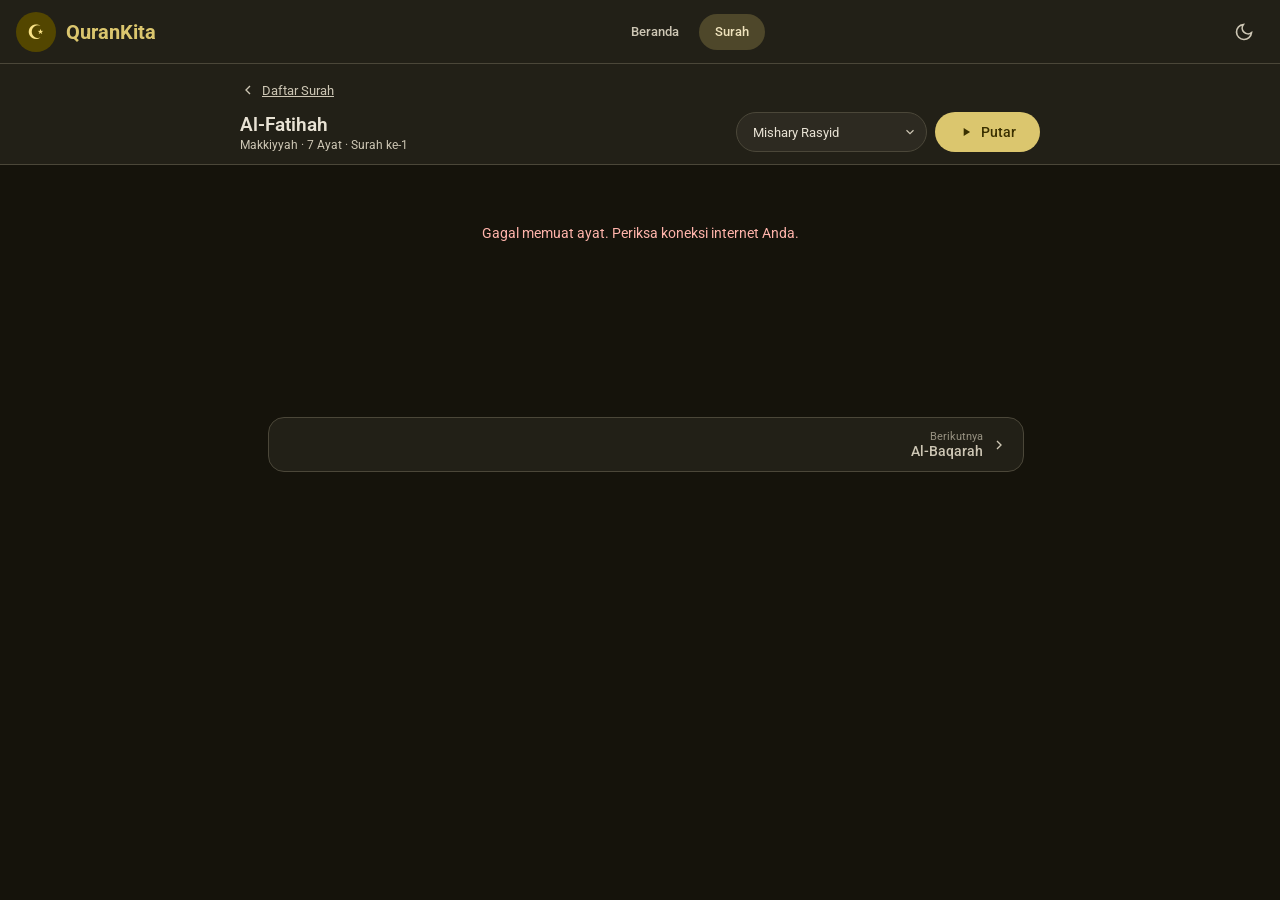
==== surah.html @ cbcd1671 "commit" ====
<!DOCTYPE html>
<html lang="id">
<head>
  <meta charset="UTF-8"/>
  <meta name="viewport" content="width=device-width, initial-scale=1, viewport-fit=cover"/>
  <meta name="theme-color" content="#150F0B" id="themeColor"/>
  <meta name="description" content="Baca dan dengarkan surah Al-Quran dengan terjemahan suara bahasa Indonesia — QuranKita.id"/>
  <title>QuranKita.id</title>

  <!-- Preconnect -->
  <link rel="preconnect" href="https://fonts.googleapis.com"/>
  <link rel="preconnect" href="https://fonts.gstatic.com" crossorigin/>
  <link rel="preconnect" href="https://api.alquran.cloud"/>
  <link rel="preconnect" href="https://archive.org"/>

  <!-- Fonts -->
  <link href="https://fonts.googleapis.com/css2?family=Noto+Naskh+Arabic:wght@400;700&family=Roboto:wght@400;500;700&display=swap" rel="stylesheet"/>

  <!-- CSS -->
  <link rel="stylesheet" href="./css/theme.css"/>
  <link rel="stylesheet" href="./css/main.css"/>
</head>
<body>

<!-- TOP APP BAR -->
<header class="top-bar" id="topBar" role="banner">
  <a class="bar-brand" href="./index.html" aria-label="QuranKita Beranda">
    <div class="bar-icon" aria-hidden="true">☪</div>
    <span class="bar-title">QuranKita</span>
  </a>
  <nav class="nav-tabs" aria-label="Navigasi utama">
    <button class="nav-tab" onclick="window.location.href='./index.html'">Beranda</button>
    <button class="nav-tab active" aria-current="page">Surah</button>
  </nav>
  <button class="icon-btn" id="themeBtn" aria-label="Ganti tema">
    <svg id="iMoon" width="20" height="20" viewBox="0 0 24 24" fill="none" stroke="currentColor" stroke-width="2" aria-hidden="true">
      <path d="M21 12.79A9 9 0 1 1 11.21 3 7 7 0 0 0 21 12.79z"/>
    </svg>
    <svg id="iSun" width="20" height="20" viewBox="0 0 24 24" fill="none" stroke="currentColor" stroke-width="2" style="display:none" aria-hidden="true">
      <circle cx="12" cy="12" r="5"/>
      <line x1="12" y1="1" x2="12" y2="3"/><line x1="12" y1="21" x2="12" y2="23"/>
      <line x1="4.22" y1="4.22" x2="5.64" y2="5.64"/><line x1="18.36" y1="18.36" x2="19.78" y2="19.78"/>
      <line x1="1" y1="12" x2="3" y2="12"/><line x1="21" y1="12" x2="23" y2="12"/>
      <line x1="4.22" y1="19.78" x2="5.64" y2="18.36"/><line x1="18.36" y1="5.64" x2="19.78" y2="4.22"/>
    </svg>
  </button>
</header>

<!-- SURAH PAGE -->
<main class="page-surah">

  <!-- STICKY SURAH HEADER -->
  <div class="surah-top" role="region" aria-label="Informasi surah">
    <div class="surah-top-inner">
      <a class="back-btn" href="./index.html" aria-label="Kembali ke daftar surah">
        <svg width="16" height="16" viewBox="0 0 24 24" fill="none" stroke="currentColor" stroke-width="2" aria-hidden="true">
          <path d="m15 18-6-6 6-6"/>
        </svg>
        Daftar Surah
      </a>
      <div class="surah-info">
        <div class="surah-info-left">
          <h1 id="hdrName">—</h1>
          <div class="meta" id="hdrMeta">—</div>
        </div>
        <div class="surah-info-right">
          <!-- Pilih Qari -->
          <div class="select-wrap">
            <select class="qari-sel" id="qariSel" aria-label="Pilih qari">
              <option value="mishary">Mishary Rasyid</option>
              <option value="sudais">Abdurrahman As-Sudais</option>
              <option value="ghamidi">Saad Al-Ghamidi</option>
            </select>
            <svg class="sel-arrow" width="14" height="14" viewBox="0 0 24 24" fill="none" stroke="currentColor" stroke-width="2" aria-hidden="true">
              <path d="m6 9 6 6 6-6"/>
            </svg>
          </div>
          <!-- Tombol Putar -->
          <button class="btn-filled" id="btnPutar" aria-label="Putar surah ini">
            <svg width="14" height="14" viewBox="0 0 24 24" fill="currentColor" aria-hidden="true">
              <path d="M8 5v14l11-7z"/>
            </svg>
            Putar
          </button>
        </div>
      </div>
    </div>
  </div>

  <!-- BISMILLAH -->
  <div class="bismillah" id="bismillahEl" style="display:none" aria-label="Bismillahirrahmanirrahim" lang="ar">
    بِسْمِ ٱللَّهِ ٱلرَّحْمَٰنِ ٱلرَّحِيمِ
  </div>

  <!-- AYAT LIST -->
  <div id="ayatWrap" class="ayat-list" role="list" aria-label="Daftar ayat">
    <div class="loading" role="status" aria-label="Memuat ayat">
      <div class="spinner"></div>
      <span>Memuat ayat…</span>
    </div>
  </div>

  <!-- PREV / NEXT SURAH -->
  <nav class="surah-nav" id="surahNav" aria-label="Navigasi surah"></nav>

</main>

<!-- PLAYER BAR -->
<div class="player" id="player" role="region" aria-label="Pemutar audio">
  <!-- Info -->
  <div class="pl-info">
    <div class="pl-thumb" id="plThumb" aria-hidden="true">☪</div>
    <div class="pl-text">
      <div class="pl-title" id="plTitle">—</div>
      <div class="pl-qari" id="plQari">—</div>
    </div>
  </div>

  <!-- Controls -->
  <div class="pl-center">
    <div class="pl-controls">
      <!-- Prev Surah -->
      <button class="pctrl" id="btnPrevSurah" aria-label="Surah sebelumnya">
        <svg width="20" height="20" viewBox="0 0 24 24" fill="currentColor" aria-hidden="true">
          <path d="M6 6h2v12H6zm3.5 6 8.5 6V6z"/>
        </svg>
      </button>
      <!-- Play/Pause -->
      <button class="pctrl play-btn" id="btnPlay" aria-label="Putar atau jeda">
        <svg id="iPlay" width="20" height="20" viewBox="0 0 24 24" fill="currentColor" aria-hidden="true">
          <path d="M8 5v14l11-7z"/>
        </svg>
        <svg id="iPause" width="20" height="20" viewBox="0 0 24 24" fill="currentColor" style="display:none" aria-hidden="true">
          <path d="M6 19h4V5H6v14zm8-14v14h4V5h-4z"/>
        </svg>
      </button>
      <!-- Next Surah -->
      <button class="pctrl" id="btnNextSurah" aria-label="Surah berikutnya">
        <svg width="20" height="20" viewBox="0 0 24 24" fill="currentColor" aria-hidden="true">
          <path d="M6 18l8.5-6L6 6v12zm2-8.14 4.72 3.43L8 16.85V9.86zM16 6h2v12h-2z"/>
        </svg>
      </button>
    </div>
    <!-- Progress -->
    <div class="pl-progress">
      <span class="p-time" id="pCur" aria-label="Waktu saat ini">0:00</span>
      <div class="p-track" id="pTrack" role="slider" aria-label="Progress audio" aria-valuemin="0" aria-valuemax="100" aria-valuenow="0">
        <div class="p-fill" id="pFill"></div>
      </div>
      <span class="p-time" id="pDur" aria-label="Durasi total">0:00</span>
    </div>
  </div>

  <!-- Volume -->
  <div class="pl-right">
    <div class="vol-wrap" aria-label="Volume">
      <svg width="16" height="16" viewBox="0 0 24 24" fill="none" stroke="currentColor" stroke-width="2" aria-hidden="true">
        <path d="M11 5 6 9H2v6h4l5 4V5zM19.07 4.93a10 10 0 0 1 0 14.14M15.54 8.46a5 5 0 0 1 0 7.07"/>
      </svg>
      <input
        type="range"
        class="vol-slider"
        id="volSlider"
        min="0" max="1" step="0.05" value="1"
        aria-label="Volume"
      />
    </div>
  </div>
</div>

<!-- JS -->
<script src="./js/data.js" defer></script>
<script src="./js/audio.js" defer></script>
<script src="./js/ui.js" defer></script>
<script src="./js/app.js" defer></script>
<script>
  document.addEventListener('DOMContentLoaded', async () => {
    await initSurah();

    // Prev/Next surah dari player bar
    const params   = new URLSearchParams(window.location.search);
    const surahNum = parseInt(params.get('n')) || 1;

    document.getElementById('btnPrevSurah')?.addEventListener('click', () => {
      if (surahNum > 1) window.location.href = `./surah.html?n=${surahNum - 1}`;
    });

    document.getElementById('btnNextSurah')?.addEventListener('click', () => {
      if (surahNum < 114) window.location.href = `./surah.html?n=${surahNum + 1}`;
    });
  });
</script>

</body>
</html>
---- css/theme.css ----
/* ============================================
   QURAN KITA — MD3 Color Tokens
   theme.css
   ============================================ */

/* ── DARK (default) ── */
:root {
  --md-sys-color-primary: rgb(219 198 110);
  --md-sys-color-surface-tint: rgb(219 198 110);
  --md-sys-color-on-primary: rgb(58 48 0);
  --md-sys-color-primary-container: rgb(83 70 0);
  --md-sys-color-on-primary-container: rgb(248 226 135);
  --md-sys-color-secondary: rgb(209 198 161);
  --md-sys-color-on-secondary: rgb(54 48 22);
  --md-sys-color-secondary-container: rgb(78 71 42);
  --md-sys-color-on-secondary-container: rgb(238 226 188);
  --md-sys-color-tertiary: rgb(169 208 179);
  --md-sys-color-on-tertiary: rgb(20 55 35);
  --md-sys-color-tertiary-container: rgb(44 78 56);
  --md-sys-color-on-tertiary-container: rgb(197 236 206);
  --md-sys-color-error: rgb(255 180 171);
  --md-sys-color-on-error: rgb(105 0 5);
  --md-sys-color-error-container: rgb(147 0 10);
  --md-sys-color-on-error-container: rgb(255 218 214);
  --md-sys-color-background: rgb(21 19 11);
  --md-sys-color-on-background: rgb(232 226 212);
  --md-sys-color-surface: rgb(21 19 11);
  --md-sys-color-on-surface: rgb(232 226 212);
  --md-sys-color-surface-variant: rgb(75 71 57);
  --md-sys-color-on-surface-variant: rgb(205 198 180);
  --md-sys-color-outline: rgb(150 144 128);
  --md-sys-color-outline-variant: rgb(75 71 57);
  --md-sys-color-shadow: rgb(0 0 0);
  --md-sys-color-scrim: rgb(0 0 0);
  --md-sys-color-inverse-surface: rgb(232 226 212);
  --md-sys-color-inverse-on-surface: rgb(51 48 39);
  --md-sys-color-inverse-primary: rgb(109 94 15);
  --md-sys-color-surface-dim: rgb(21 19 11);
  --md-sys-color-surface-bright: rgb(60 57 48);
  --md-sys-color-surface-container-lowest: rgb(16 14 7);
  --md-sys-color-surface-container-low: rgb(30 27 19);
  --md-sys-color-surface-container: rgb(34 32 23);
  --md-sys-color-surface-container-high: rgb(45 42 33);
  --md-sys-color-surface-container-highest: rgb(56 53 43);

  /* ── Elevation (MD3) ── */
  --md-elevation-1: 0 1px 2px rgba(0,0,0,.3), 0 1px 3px 1px rgba(0,0,0,.15);
  --md-elevation-2: 0 1px 2px rgba(0,0,0,.3), 0 2px 6px 2px rgba(0,0,0,.15);
  --md-elevation-3: 0 4px 8px 3px rgba(0,0,0,.15), 0 1px 3px rgba(0,0,0,.3);

  /* ── Shape (MD3) ── */
  --md-shape-xs:    4px;
  --md-shape-sm:    8px;
  --md-shape-md:    12px;
  --md-shape-lg:    16px;
  --md-shape-xl:    28px;
  --md-shape-full:  9999px;

  /* ── Font ── */
  --md-font:        'Roboto', sans-serif;
  --md-font-arab:   'Noto Naskh Arabic', serif;

  /* ── Layout ── */
  --nav-h:          64px;
  --player-h:       80px;
  --safe-b:         env(safe-area-inset-bottom, 0px);
}

/* ── LIGHT ── */
.light {
  --md-sys-color-primary: rgb(109 94 15);
  --md-sys-color-surface-tint: rgb(109 94 15);
  --md-sys-color-on-primary: rgb(255 255 255);
  --md-sys-color-primary-container: rgb(248 226 135);
  --md-sys-color-on-primary-container: rgb(83 70 0);
  --md-sys-color-secondary: rgb(102 94 64);
  --md-sys-color-on-secondary: rgb(255 255 255);
  --md-sys-color-secondary-container: rgb(238 226 188);
  --md-sys-color-on-secondary-container: rgb(78 71 42);
  --md-sys-color-tertiary: rgb(67 102 78);
  --md-sys-color-on-tertiary: rgb(255 255 255);
  --md-sys-color-tertiary-container: rgb(197 236 206);
  --md-sys-color-on-tertiary-container: rgb(44 78 56);
  --md-sys-color-error: rgb(186 26 26);
  --md-sys-color-on-error: rgb(255 255 255);
  --md-sys-color-error-container: rgb(255 218 214);
  --md-sys-color-on-error-container: rgb(147 0 10);
  --md-sys-color-background: rgb(255 249 238);
  --md-sys-color-on-background: rgb(30 27 19);
  --md-sys-color-surface: rgb(255 249 238);
  --md-sys-color-on-surface: rgb(30 27 19);
  --md-sys-color-surface-variant: rgb(234 226 208);
  --md-sys-color-on-surface-variant: rgb(75 71 57);
  --md-sys-color-outline: rgb(124 119 103);
  --md-sys-color-outline-variant: rgb(205 198 180);
  --md-sys-color-shadow: rgb(0 0 0);
  --md-sys-color-scrim: rgb(0 0 0);
  --md-sys-color-inverse-surface: rgb(51 48 39);
  --md-sys-color-inverse-on-surface: rgb(247 240 226);
  --md-sys-color-inverse-primary: rgb(219 198 110);
  --md-sys-color-surface-dim: rgb(224 217 204);
  --md-sys-color-surface-bright: rgb(255 249 238);
  --md-sys-color-surface-container-lowest: rgb(255 255 255);
  --md-sys-color-surface-container-low: rgb(250 243 229);
  --md-sys-color-surface-container: rgb(244 237 223);
  --md-sys-color-surface-container-high: rgb(238 232 218);
  --md-sys-color-surface-container-highest: rgb(232 226 212);
}
---- css/main.css ----
/* ============================================
   QURAN KITA — Main Styles
   main.css
   ============================================ */

/* ── RESET ── */
*, *::before, *::after { box-sizing: border-box; margin: 0; padding: 0; }
html { scroll-behavior: smooth; }
body {
  background: var(--md-sys-color-background);
  color: var(--md-sys-color-on-surface);
  font-family: var(--md-font);
  font-size: 14px;
  min-height: 100dvh;
  overflow-x: hidden;
  transition: background .2s, color .2s;
}
::-webkit-scrollbar { width: 4px; }
::-webkit-scrollbar-thumb { background: var(--md-sys-color-outline-variant); border-radius: 2px; }

/* ── MD3 TYPOGRAPHY ── */
.type-display-sm  { font-size: 36px; font-weight: 400; line-height: 44px; }
.type-headline-md { font-size: 28px; font-weight: 400; line-height: 36px; }
.type-title-lg    { font-size: 22px; font-weight: 500; line-height: 28px; }
.type-title-md    { font-size: 16px; font-weight: 500; line-height: 24px; letter-spacing: .15px; }
.type-title-sm    { font-size: 14px; font-weight: 500; line-height: 20px; letter-spacing: .1px; }
.type-body-lg     { font-size: 16px; font-weight: 400; line-height: 24px; letter-spacing: .5px; }
.type-body-md     { font-size: 14px; font-weight: 400; line-height: 20px; letter-spacing: .25px; }
.type-label-lg    { font-size: 14px; font-weight: 500; line-height: 20px; letter-spacing: .1px; }
.type-label-md    { font-size: 12px; font-weight: 500; line-height: 16px; letter-spacing: .5px; }
.type-label-sm    { font-size: 11px; font-weight: 500; line-height: 16px; letter-spacing: .5px; }

/* ── TOP APP BAR (MD3) ── */
.top-bar {
  position: fixed; top: 0; left: 0; right: 0; z-index: 100;
  height: var(--nav-h);
  background: var(--md-sys-color-surface-container);
  border-bottom: 1px solid var(--md-sys-color-outline-variant);
  display: flex; align-items: center; justify-content: space-between;
  padding: 0 16px; gap: 12px;
  transition: background .2s, box-shadow .2s;
}
.top-bar.scrolled { box-shadow: var(--md-elevation-2); }
.bar-brand {
  display: flex; align-items: center; gap: 10px;
  cursor: pointer; user-select: none; text-decoration: none;
}
.bar-icon {
  width: 40px; height: 40px; border-radius: 50%;
  background: var(--md-sys-color-primary-container);
  color: var(--md-sys-color-on-primary-container);
  display: flex; align-items: center; justify-content: center;
  font-size: 20px; flex-shrink: 0;
}
.bar-title {
  font-size: 20px; font-weight: 700;
  color: var(--md-sys-color-primary);
}
.nav-tabs { display: flex; gap: 4px; }
.nav-tab {
  height: 36px; padding: 0 16px; border-radius: var(--md-shape-full);
  border: none; background: transparent; cursor: pointer;
  font-family: var(--md-font); font-size: 13px; font-weight: 500;
  color: var(--md-sys-color-on-surface-variant);
  transition: all .15s;
}
.nav-tab:hover { background: color-mix(in srgb, var(--md-sys-color-on-surface) 8%, transparent); }
.nav-tab.active {
  background: var(--md-sys-color-secondary-container);
  color: var(--md-sys-color-on-secondary-container);
}
.icon-btn {
  width: 40px; height: 40px; border-radius: 50%; border: none;
  background: transparent; cursor: pointer;
  display: flex; align-items: center; justify-content: center;
  color: var(--md-sys-color-on-surface-variant);
  transition: background .15s;
}
.icon-btn:hover { background: color-mix(in srgb, var(--md-sys-color-on-surface) 8%, transparent); }

/* ── HERO ── */
.hero {
  padding: 56px 24px 48px; text-align: center;
  background: linear-gradient(180deg, var(--md-sys-color-surface-container) 0%, var(--md-sys-color-background) 100%);
  border-bottom: 1px solid var(--md-sys-color-outline-variant);
}
.hero-badge {
  display: inline-flex; align-items: center; gap: 6px;
  background: var(--md-sys-color-primary-container);
  color: var(--md-sys-color-on-primary-container);
  border-radius: var(--md-shape-full); padding: 4px 16px;
  font-size: 11px; font-weight: 600; letter-spacing: .5px;
  text-transform: uppercase; margin-bottom: 20px;
}
.hero-title {
  font-size: clamp(40px, 7vw, 72px); font-weight: 700;
  color: var(--md-sys-color-primary);
  line-height: 1.1; margin-bottom: 8px;
}
.hero-sub {
  font-size: clamp(14px, 2vw, 17px);
  color: var(--md-sys-color-on-surface-variant);
  max-width: 480px; margin: 0 auto 28px; line-height: 1.75;
}
.hero-chips { display: flex; gap: 8px; flex-wrap: wrap; justify-content: center; }
.chip {
  height: 30px; padding: 0 14px; border-radius: var(--md-shape-sm);
  background: var(--md-sys-color-surface-container-high);
  border: 1px solid var(--md-sys-color-outline-variant);
  color: var(--md-sys-color-on-surface-variant);
  font-size: 12px; font-weight: 500;
  display: inline-flex; align-items: center; gap: 5px;
}

/* ── CONTENT ── */
.content {
  max-width: 1040px; margin: 0 auto;
  padding: 24px 16px 48px;
}
.sec-head { margin-bottom: 16px; }
.sec-head h2 { font-size: 18px; font-weight: 600; color: var(--md-sys-color-on-surface); }
.sec-head p  { font-size: 13px; color: var(--md-sys-color-on-surface-variant); margin-top: 3px; }

/* ── SEARCH FIELD (MD3) ── */
.search-field { position: relative; margin-bottom: 20px; }
.search-field svg {
  position: absolute; left: 16px; top: 50%; transform: translateY(-50%);
  color: var(--md-sys-color-on-surface-variant); pointer-events: none;
}
.search-input {
  width: 100%; height: 52px; padding: 0 16px 0 48px;
  background: var(--md-sys-color-surface-container-highest);
  border: 1px solid var(--md-sys-color-outline-variant);
  border-radius: var(--md-shape-full);
  color: var(--md-sys-color-on-surface);
  font-family: var(--md-font); font-size: 15px;
  outline: none; transition: border-color .15s;
}
.search-input:focus { border-color: var(--md-sys-color-primary); }
.search-input::placeholder { color: var(--md-sys-color-on-surface-variant); }

/* ── SURAH GRID ── */
.surah-grid {
  display: grid;
  grid-template-columns: repeat(3, 1fr);
  gap: 8px;
}

/* ── SURAH CARD (MD3 Filled Card) ── */
.surah-card {
  background: var(--md-sys-color-surface-container);
  border: 1px solid transparent;
  border-radius: var(--md-shape-lg);
  padding: 16px; cursor: pointer;
  display: flex; align-items: center; gap: 14px;
  transition: all .15s; min-height: 80px;
  text-decoration: none;
}
.surah-card:hover {
  background: var(--md-sys-color-surface-container-high);
  border-color: var(--md-sys-color-primary);
  box-shadow: var(--md-elevation-1);
}
.surah-card:active { background: var(--md-sys-color-surface-container-highest); }
.card-num {
  width: 38px; height: 38px; border-radius: 50%; flex-shrink: 0;
  background: var(--md-sys-color-primary-container);
  color: var(--md-sys-color-on-primary-container);
  display: flex; align-items: center; justify-content: center;
  font-size: 12px; font-weight: 700;
}
.card-body { flex: 1; min-width: 0; }
.card-name {
  font-size: 14px; font-weight: 500;
  color: var(--md-sys-color-on-surface); margin-bottom: 2px;
}
.card-arti {
  font-size: 12px; color: var(--md-sys-color-on-surface-variant);
  white-space: nowrap; overflow: hidden; text-overflow: ellipsis;
}
.card-meta {
  font-size: 11px; color: var(--md-sys-color-outline); margin-top: 3px;
}
.card-arabic {
  font-family: var(--md-font-arab);
  font-size: 22px; flex-shrink: 0;
  color: var(--md-sys-color-primary); line-height: 1.4;
}

/* ── FOOTER ── */
.footer {
  background: var(--md-sys-color-surface-container-low);
  border-top: 1px solid var(--md-sys-color-outline-variant);
  padding: 32px 24px 24px;
}
.footer-inner {
  max-width: 1040px; margin: 0 auto;
  display: flex; flex-direction: column; align-items: center; gap: 20px;
}
.footer-brand {
  display: flex; align-items: center; gap: 10px;
}
.footer-brand-name {
  font-size: 18px; font-weight: 700;
  color: var(--md-sys-color-primary);
}
.footer-desc {
  font-size: 13px; color: var(--md-sys-color-on-surface-variant);
  text-align: center; max-width: 400px; line-height: 1.6;
}
.footer-socials {
  display: flex; align-items: center; gap: 8px;
}
.social-btn {
  width: 44px; height: 44px; border-radius: 50%;
  background: var(--md-sys-color-surface-container-high);
  border: 1px solid var(--md-sys-color-outline-variant);
  color: var(--md-sys-color-on-surface-variant);
  display: flex; align-items: center; justify-content: center;
  transition: all .15s; text-decoration: none;
}
.social-btn:hover {
  background: var(--md-sys-color-primary-container);
  color: var(--md-sys-color-on-primary-container);
  border-color: var(--md-sys-color-primary);
}
.footer-copy {
  font-size: 12px; color: var(--md-sys-color-outline);
  text-align: center;
}

/* ── SURAH PAGE ── */
.page-surah { padding-top: var(--nav-h); min-height: 100dvh; }

.surah-top {
  position: sticky; top: var(--nav-h); z-index: 90;
  background: var(--md-sys-color-surface-container);
  border-bottom: 1px solid var(--md-sys-color-outline-variant);
  padding: 12px 16px;
}
.surah-top-inner { max-width: 800px; margin: 0 auto; }
.back-btn {
  display: inline-flex; align-items: center; gap: 6px;
  background: none; border: none; cursor: pointer;
  color: var(--md-sys-color-on-surface-variant);
  font-family: var(--md-font); font-size: 13px;
  padding: 6px 0; transition: color .15s; margin-bottom: 8px;
}
.back-btn:hover { color: var(--md-sys-color-primary); }
.surah-info {
  display: flex; align-items: center;
  justify-content: space-between; gap: 12px; flex-wrap: wrap;
}
.surah-info-left h1 {
  font-size: 19px; font-weight: 600;
  color: var(--md-sys-color-on-surface);
}
.surah-info-left .meta {
  font-size: 12px; color: var(--md-sys-color-on-surface-variant); margin-top: 2px;
}
.surah-info-right { display: flex; align-items: center; gap: 8px; flex-wrap: wrap; }

/* ── BUTTONS (MD3) ── */
.btn-filled {
  height: 40px; padding: 0 24px; border-radius: var(--md-shape-full);
  border: none; cursor: pointer;
  background: var(--md-sys-color-primary);
  color: var(--md-sys-color-on-primary);
  font-family: var(--md-font); font-size: 14px; font-weight: 500;
  display: inline-flex; align-items: center; gap: 8px;
  transition: all .15s; white-space: nowrap;
}
.btn-filled:hover { box-shadow: var(--md-elevation-1); opacity: .92; }

.btn-tonal {
  height: 40px; padding: 0 24px; border-radius: var(--md-shape-full);
  border: none; cursor: pointer;
  background: var(--md-sys-color-secondary-container);
  color: var(--md-sys-color-on-secondary-container);
  font-family: var(--md-font); font-size: 14px; font-weight: 500;
  display: inline-flex; align-items: center; gap: 8px;
  transition: all .15s; white-space: nowrap;
}
.btn-tonal:hover { box-shadow: var(--md-elevation-1); }

/* ── SELECT (MD3) ── */
.select-wrap { position: relative; }
.qari-sel {
  height: 40px; padding: 0 36px 0 16px;
  border-radius: var(--md-shape-full);
  background: var(--md-sys-color-surface-container-high);
  border: 1px solid var(--md-sys-color-outline-variant);
  color: var(--md-sys-color-on-surface);
  font-family: var(--md-font); font-size: 13px;
  cursor: pointer; outline: none; appearance: none;
  min-width: 185px; transition: border-color .15s;
}
.qari-sel:focus { border-color: var(--md-sys-color-primary); }
.sel-arrow {
  position: absolute; right: 10px; top: 50%; transform: translateY(-50%);
  pointer-events: none; color: var(--md-sys-color-on-surface-variant);
}

/* ── BISMILLAH ── */
.bismillah {
  text-align: center; padding: 32px 16px 8px;
  font-family: var(--md-font-arab);
  font-size: clamp(24px, 4vw, 36px);
  color: var(--md-sys-color-primary);
  line-height: 2.2; max-width: 800px; margin: 0 auto;
}

/* ── AYAT LIST ── */
.ayat-list {
  max-width: 800px; margin: 0 auto;
  padding: 12px 16px calc(var(--player-h) + var(--safe-b) + 40px);
}
.ayat-row {
  background: var(--md-sys-color-surface-container);
  border: 1px solid transparent;
  border-radius: var(--md-shape-lg);
  padding: 20px 16px; margin-bottom: 8px;
}
.ayat-num-wrap {
  display: flex; align-items: center; margin-bottom: 16px;
}
.ayat-num {
  width: 34px; height: 34px; border-radius: 50%;
  background: var(--md-sys-color-surface-container-high);
  border: 1px solid var(--md-sys-color-outline-variant);
  display: flex; align-items: center; justify-content: center;
  font-size: 12px; font-weight: 600;
  color: var(--md-sys-color-on-surface-variant); flex-shrink: 0;
}
.ayat-arabic {
  font-family: var(--md-font-arab);
  font-size: clamp(22px, 3.5vw, 28px);
  line-height: 2.2; color: var(--md-sys-color-on-surface);
  text-align: right; direction: rtl; margin-bottom: 16px;
}
.ayat-div {
  height: 1px; background: var(--md-sys-color-outline-variant);
  margin-bottom: 12px; opacity: .5;
}
.ayat-terj {
  font-size: 15px; line-height: 1.8;
  color: var(--md-sys-color-on-surface-variant);
}

/* ── NAV SURAH (prev/next) ── */
.surah-nav {
  max-width: 800px; margin: 0 auto;
  padding: 8px 16px calc(var(--player-h) + var(--safe-b) + 24px);
  display: flex; justify-content: space-between; gap: 12px;
}
.surah-nav-btn {
  display: flex; align-items: center; gap: 8px;
  background: var(--md-sys-color-surface-container);
  border: 1px solid var(--md-sys-color-outline-variant);
  border-radius: var(--md-shape-lg); padding: 12px 16px;
  cursor: pointer; font-family: var(--md-font);
  color: var(--md-sys-color-on-surface-variant);
  font-size: 13px; transition: all .15s; flex: 1;
  text-decoration: none;
}
.surah-nav-btn:hover {
  border-color: var(--md-sys-color-primary);
  color: var(--md-sys-color-primary);
  background: var(--md-sys-color-surface-container-high);
}
.surah-nav-btn.next { justify-content: flex-end; text-align: right; }
.surah-nav-label { font-size: 11px; color: var(--md-sys-color-outline); display: block; }
.surah-nav-name  { font-size: 14px; font-weight: 500; }

/* ── PLAYER BAR ── */
.player {
  position: fixed; bottom: 0; left: 0; right: 0; z-index: 200;
  background: var(--md-sys-color-surface-container-high);
  border-top: 1px solid var(--md-sys-color-outline-variant);
  padding: 0 16px; padding-bottom: var(--safe-b);
  height: calc(var(--player-h) + var(--safe-b));
  display: none; align-items: center; gap: 12px;
  box-shadow: var(--md-elevation-3);
}
.player.visible { display: flex; }
.pl-info { display: flex; align-items: center; gap: 12px; flex: 0 0 200px; min-width: 0; }
.pl-thumb {
  width: 42px; height: 42px; border-radius: var(--md-shape-sm); flex-shrink: 0;
  background: var(--md-sys-color-primary-container);
  display: flex; align-items: center; justify-content: center;
  font-family: var(--md-font-arab); font-size: 18px;
  color: var(--md-sys-color-primary);
}
.pl-text { min-width: 0; }
.pl-title {
  font-size: 14px; font-weight: 500;
  color: var(--md-sys-color-on-surface);
  white-space: nowrap; overflow: hidden; text-overflow: ellipsis;
}
.pl-qari {
  font-size: 11px; color: var(--md-sys-color-on-surface-variant);
  margin-top: 2px; white-space: nowrap; overflow: hidden; text-overflow: ellipsis;
}
.pl-center { flex: 1; display: flex; flex-direction: column; align-items: center; gap: 4px; }
.pl-controls { display: flex; align-items: center; gap: 4px; }
.pctrl {
  width: 40px; height: 40px; border-radius: 50%; border: none; cursor: pointer;
  background: transparent; color: var(--md-sys-color-on-surface-variant);
  display: flex; align-items: center; justify-content: center;
  transition: background .15s;
}
.pctrl:hover { background: color-mix(in srgb, var(--md-sys-color-on-surface) 8%, transparent); }
.pctrl.play-btn {
  width: 48px; height: 48px;
  background: var(--md-sys-color-primary);
  color: var(--md-sys-color-on-primary);
}
.pctrl.play-btn:hover { opacity: .9; box-shadow: var(--md-elevation-1); }
.pl-progress { display: flex; align-items: center; gap: 8px; width: 100%; max-width: 440px; }
.p-time { font-size: 11px; color: var(--md-sys-color-on-surface-variant); min-width: 32px; text-align: center; }
.p-track {
  flex: 1; height: 4px; border-radius: 2px;
  background: var(--md-sys-color-surface-container-highest);
  cursor: pointer; position: relative;
}
.p-fill {
  height: 100%; background: var(--md-sys-color-primary);
  border-radius: 2px; width: 0%; transition: width .4s linear;
}
.pl-right { flex: 0 0 160px; display: flex; align-items: center; justify-content: flex-end; gap: 8px; }
.vol-wrap { display: flex; align-items: center; gap: 6px; }
.vol-slider {
  width: 72px; accent-color: var(--md-sys-color-primary); cursor: pointer;
}

/* ── LOADING ── */
.loading {
  display: flex; flex-direction: column; align-items: center;
  justify-content: center; min-height: 240px; gap: 12px;
  color: var(--md-sys-color-on-surface-variant);
}
.spinner {
  width: 32px; height: 32px;
  border: 3px solid var(--md-sys-color-outline-variant);
  border-top-color: var(--md-sys-color-primary);
  border-radius: 50%; animation: spin .7s linear infinite;
}
@keyframes spin { to { transform: rotate(360deg); } }

/* ── EMPTY STATE ── */
.empty-state {
  text-align: center; padding: 48px 16px;
  color: var(--md-sys-color-on-surface-variant);
  font-size: 14px;
}

/* ── RESPONSIVE ── */
@media (max-width: 800px) {
  .surah-grid { grid-template-columns: repeat(2, 1fr); }
}
@media (max-width: 640px) {
  .nav-tabs { display: none; }
  .hero { padding: 36px 16px 28px; }
  .surah-top { padding: 10px 12px; }
  .surah-info { flex-direction: column; align-items: flex-start; }
  .surah-info-right { width: 100%; }
  .qari-sel { flex: 1; min-width: 0; }
  .player { padding: 0 10px; padding-bottom: var(--safe-b); gap: 6px; }
  .pl-info { flex: 0 0 auto; max-width: 120px; }
  .pl-right { display: none; }
  .surah-nav { flex-direction: column; }
}
@media (max-width: 480px) {
  .surah-grid { grid-template-columns: 1fr; }
}
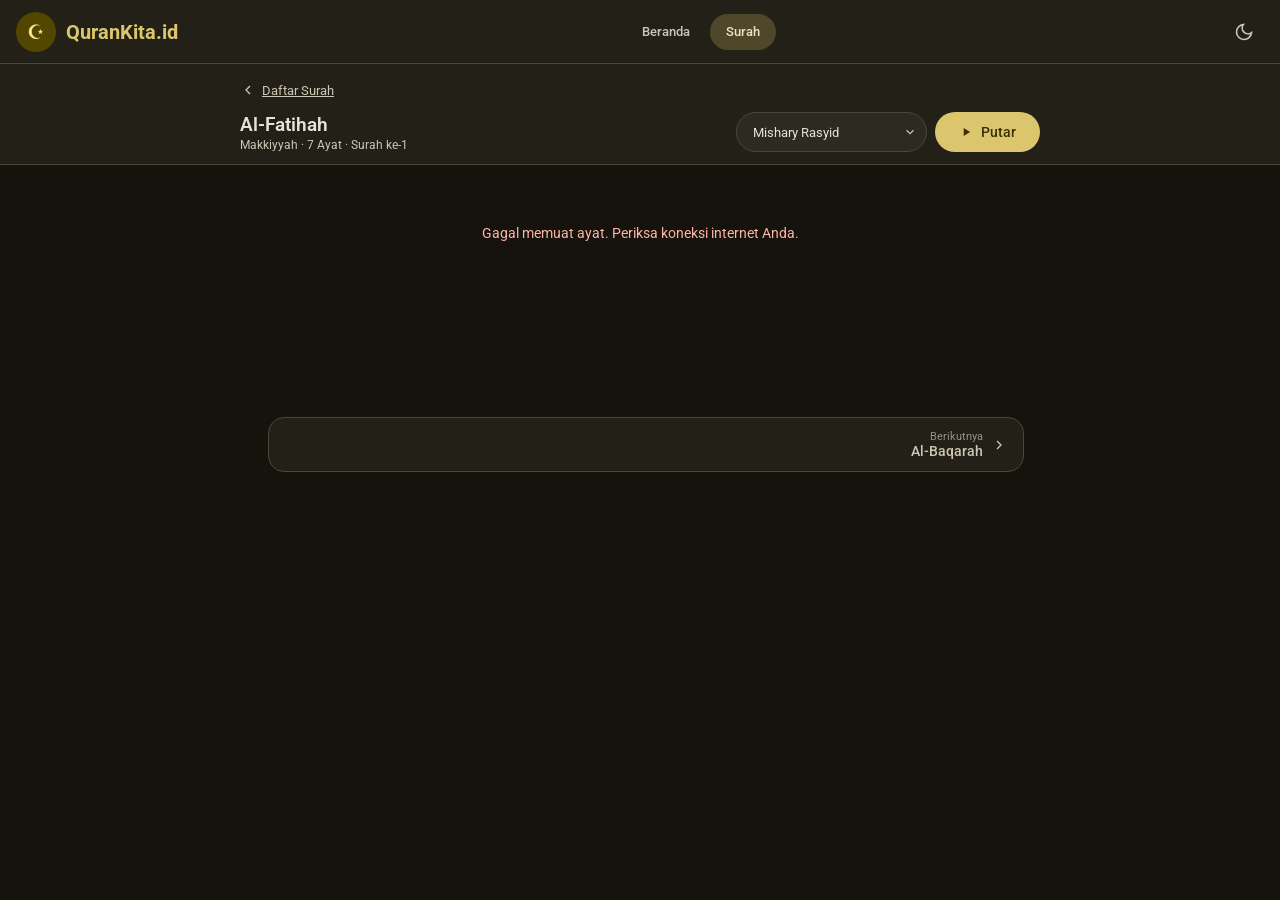
==== commit c1a4c090: "Update surah.html" ====
--- a/surah.html
+++ b/surah.html
@@ -14,7 +14,7 @@
   <link rel="preconnect" href="https://archive.org"/>
 
   <!-- Fonts -->
-  <link href="https://fonts.googleapis.com/css2?family=Noto+Naskh+Arabic:wght@400;700&family=Roboto:wght@400;500;700&display=swap" rel="stylesheet"/>
+<link href="https://fonts.googleapis.com/css2?family=Scheherazade+New:wght@700&family=Roboto:wght@400;500;700&display=swap" rel="stylesheet"/>
 
   <!-- CSS -->
   <link rel="stylesheet" href="./css/theme.css"/>
@@ -26,7 +26,7 @@
 <header class="top-bar" id="topBar" role="banner">
   <a class="bar-brand" href="./index.html" aria-label="QuranKita Beranda">
     <div class="bar-icon" aria-hidden="true">☪</div>
-    <span class="bar-title">QuranKita</span>
+    <span class="bar-title">QuranKita.id</span>
   </a>
   <nav class="nav-tabs" aria-label="Navigasi utama">
     <button class="nav-tab" onclick="window.location.href='./index.html'">Beranda</button>
@@ -70,6 +70,7 @@
               <option value="mishary">Mishary Rasyid</option>
               <option value="sudais">Abdurrahman As-Sudais</option>
               <option value="ghamidi">Saad Al-Ghamidi</option>
+              <option value="hanirifai">Hani Ar-Rifai</option>
             </select>
             <svg class="sel-arrow" width="14" height="14" viewBox="0 0 24 24" fill="none" stroke="currentColor" stroke-width="2" aria-hidden="true">
               <path d="m6 9 6 6 6-6"/>
--- a/css/theme.css
+++ b/css/theme.css
@@ -58,7 +58,7 @@
 
   /* ── Font ── */
   --md-font:        'Roboto', sans-serif;
-  --md-font-arab:   'Noto Naskh Arabic', serif;
+  --md-font-arab:   'Scheherazade New', serif;
 
   /* ── Layout ── */
   --nav-h:          64px;
